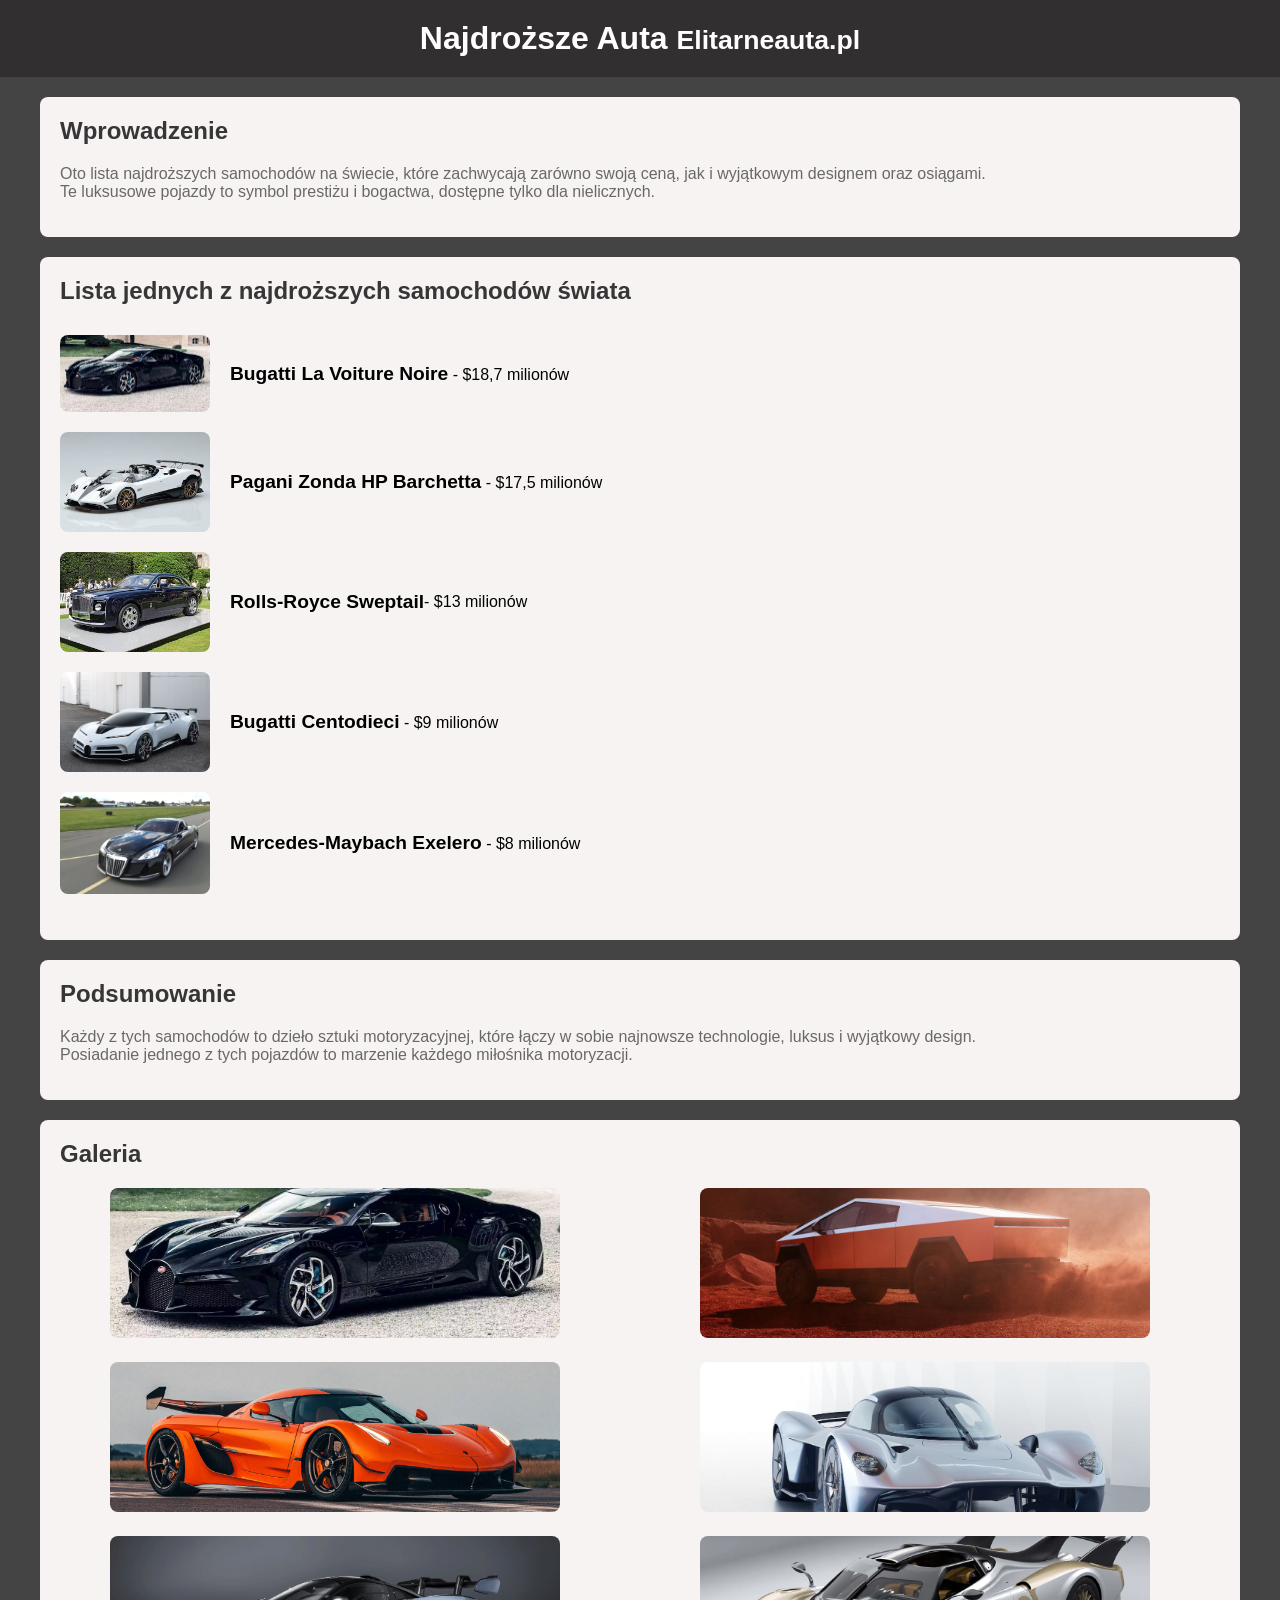
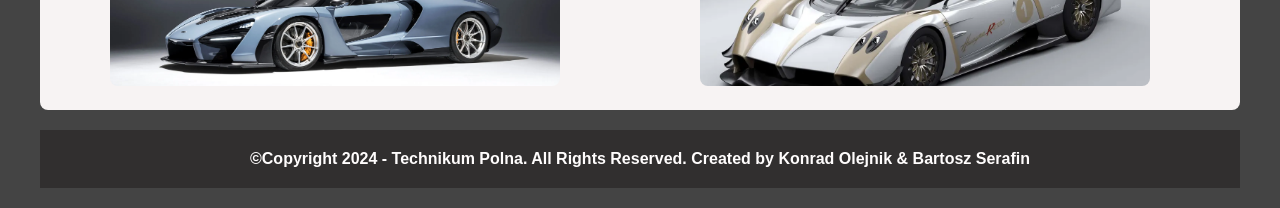
==== index.html @ 7e2195df "Update index.html" ====
<!DOCTYPE html>
<html lang="pl">
<head>
    <meta charset="UTF-8">
    <meta name="description" content="Praca z WIAI Technikumpolna.pl - Konrad Olejnik i Bartosz Serafin">
    <title>Elitarne Auta</title>
    <style>
        body {
            font-family: Arial, sans-serif;
            background-color: #444444;
            margin: 0;
            padding: 0;
        }

        header {
            background-color: #312f2f;
            color: #fffdfd;
            padding: 20px 0;
            text-align: center;
        }

        h1 {
            margin: 0;
        }

        main {
            padding: 20px;
            max-width: 1200px;
            margin: 0 auto;
        }

        section {
            background-color: #f7f3f3;
            margin-bottom: 20px; /* Odstęp poniżej sekcji */
            padding: 20px;
            border-radius: 8px;
        }

        h2 {
            color: #363636;
            margin-top: 0; /* Brak górnego marginesu */
        }

        /* Styl dla paragrafów */
        p {
            color: #696868;
        }

        /* Styl dla listy nieuporządkowanej */
        ul {
            list-style-type: none; /* Brak standardowych punktów listy */
            padding: 0;
        }

        li {
            padding: 10px 0;
            display: flex; /* Ustawienie elementów w jednej linii */
            align-items: center; /* Wyrównanie elementów do środka w pionie */
        }

        /* Usunięcie dolnej granicy dla ostatniego elementu listy */
        li:last-child {
            border-bottom: none;
        }

        /* Styl dla obrazków */
        img {
            width: 150px;
            height: auto;
            margin-right: 20px;
            border-radius: 8px;
        }

        strong {
            font-size: 1.2em;
        }

        a {
            text-decoration: none;
            color: #000;
        }

        a:hover {
            text-decoration: underline;
        }

        footer {
            background-color: #312f2f;
            color: #fffdfd;
            padding: 20px 0;
            text-align: center;
        }

        footer h3 {
            margin: 0;
            font-size: 1em;
        }

        .gallery {
            display: flex; /* Ustawienie elementów galerii w jednej linii */
            flex-wrap: wrap; /* Automatyczne łamanie linii, gdy brakuje miejsca */
            justify-content: space-around;
            gap: 20px;
        }

        .gallery img {
            width: 450px;
            height: 150px;
            object-fit: cover; /* Dopasowanie obrazka do rozmiaru */
            border-radius: 8px;
        }

        .social img {
            width: 30px;
            margin: 0 10px;
            padding: 20px;
        }

    </style>
</head>
<body>
    <header>
        <h1>Najdroższe Auta <small>Elitarneauta.pl</small></h1>
    </header>

    <main>
        <section>
            <h2>Wprowadzenie</h2>
            <p>Oto lista najdroższych samochodów na świecie, które zachwycają zarówno swoją ceną, jak i wyjątkowym designem oraz osiągami.<br> Te luksusowe pojazdy to symbol prestiżu i bogactwa, dostępne tylko dla nielicznych.</p>
        </section>
        
        <section>
            <h2>Lista jednych z najdroższych samochodów świata</h2>
            <ul>
                <li>
                    <img src="bugatti-la-voiture-noire.webp" alt="Bugatti La Voiture Noire">
                    <div>
                        <strong><a href="Bugatti_La_Voiture_Noire.html">Bugatti La Voiture Noire</a></strong> - $18,7 milionów
                    </div>
                </li>
                <li>
                    <img src="Pagani Zonda HP Barchetta.jfif" alt="Pagani Zonda HP Barchetta">
                    <div>
                        <strong><a href="Pagani_Zonda_HP_Barchetta.html">Pagani Zonda HP Barchetta</a></strong> - $17,5 milionów
                    </div>
                </li>
                <li>
                    <img src="Rolls-Royce Sweptail.jfif" alt="Rolls-Royce Sweptail">
                    <strong><a href="Rolls-Royce_Sweptail.html">Rolls-Royce Sweptail</a></strong> - $13 milionów
                </div>
            </li>
            <li>
                <img src="Bugatti Centodieci.jpeg" alt="Bugatti Centodieci">
                <div>
                    <strong><a href="Bugatti_Centodieci.html">Bugatti Centodieci</a></strong> - $9 milionów
                </div>
            </li>
            <li>
                <img src="Mercedes-Maybach Exelero.webp" alt="Mercedes-Maybach Exelero">
                <div>
                    <strong><a href="Mercedes-Maybach_Exelero.html">Mercedes-Maybach Exelero</a></strong> - $8 milionów
                </div>
            </li>
        </ul>
    </section>
          
    <section>
        <h2>Podsumowanie</h2>
        <p>Każdy z tych samochodów to dzieło sztuki motoryzacyjnej, które łączy w sobie najnowsze technologie, luksus i wyjątkowy design.<br>Posiadanie jednego z tych pojazdów to marzenie każdego miłośnika motoryzacji.</p>
    </section>
    <section>
        <h2>Galeria</h2>
        <div class="gallery">
            <a href="bugatti-la-voiture-noire.webp" target="_blank">
                <img src="bugatti-la-voiture-noire.webp" alt="Bugatti La Voiture Noire">
            </a>
            <a href="galeria1.webp" target="_blank">
                <img src="galeria1.webp" alt="Bugatti La Voiture Noire">
            </a>
            <a href="galeria2.webp" target="_blank">
                <img src="galeria2.webp" alt="Bugatti La Voiture Noire">
            </a>
            <a href="galeria3.webp" target="_blank">
                <img src="galeria3.webp" alt="Bugatti La Voiture Noire">
            </a>
            <a href="galeria4.webp" target="_blank">
            <img src="galeria4.webp" alt="Bugatti La Voiture Noire">
            </a>
            <a href="galeria5.webp" target="_blank">
            <img src="galeria5.webp" alt="Bugatti La Voiture Noire">
            </a>
        </div>
    </section>   
    <footer>
        <h3>©Copyright 2024 - Technikum Polna. All Rights Reserved. Created by Konrad Olejnik & Bartosz Serafin</h3>
    </footer>
</main>
</body>
</html>
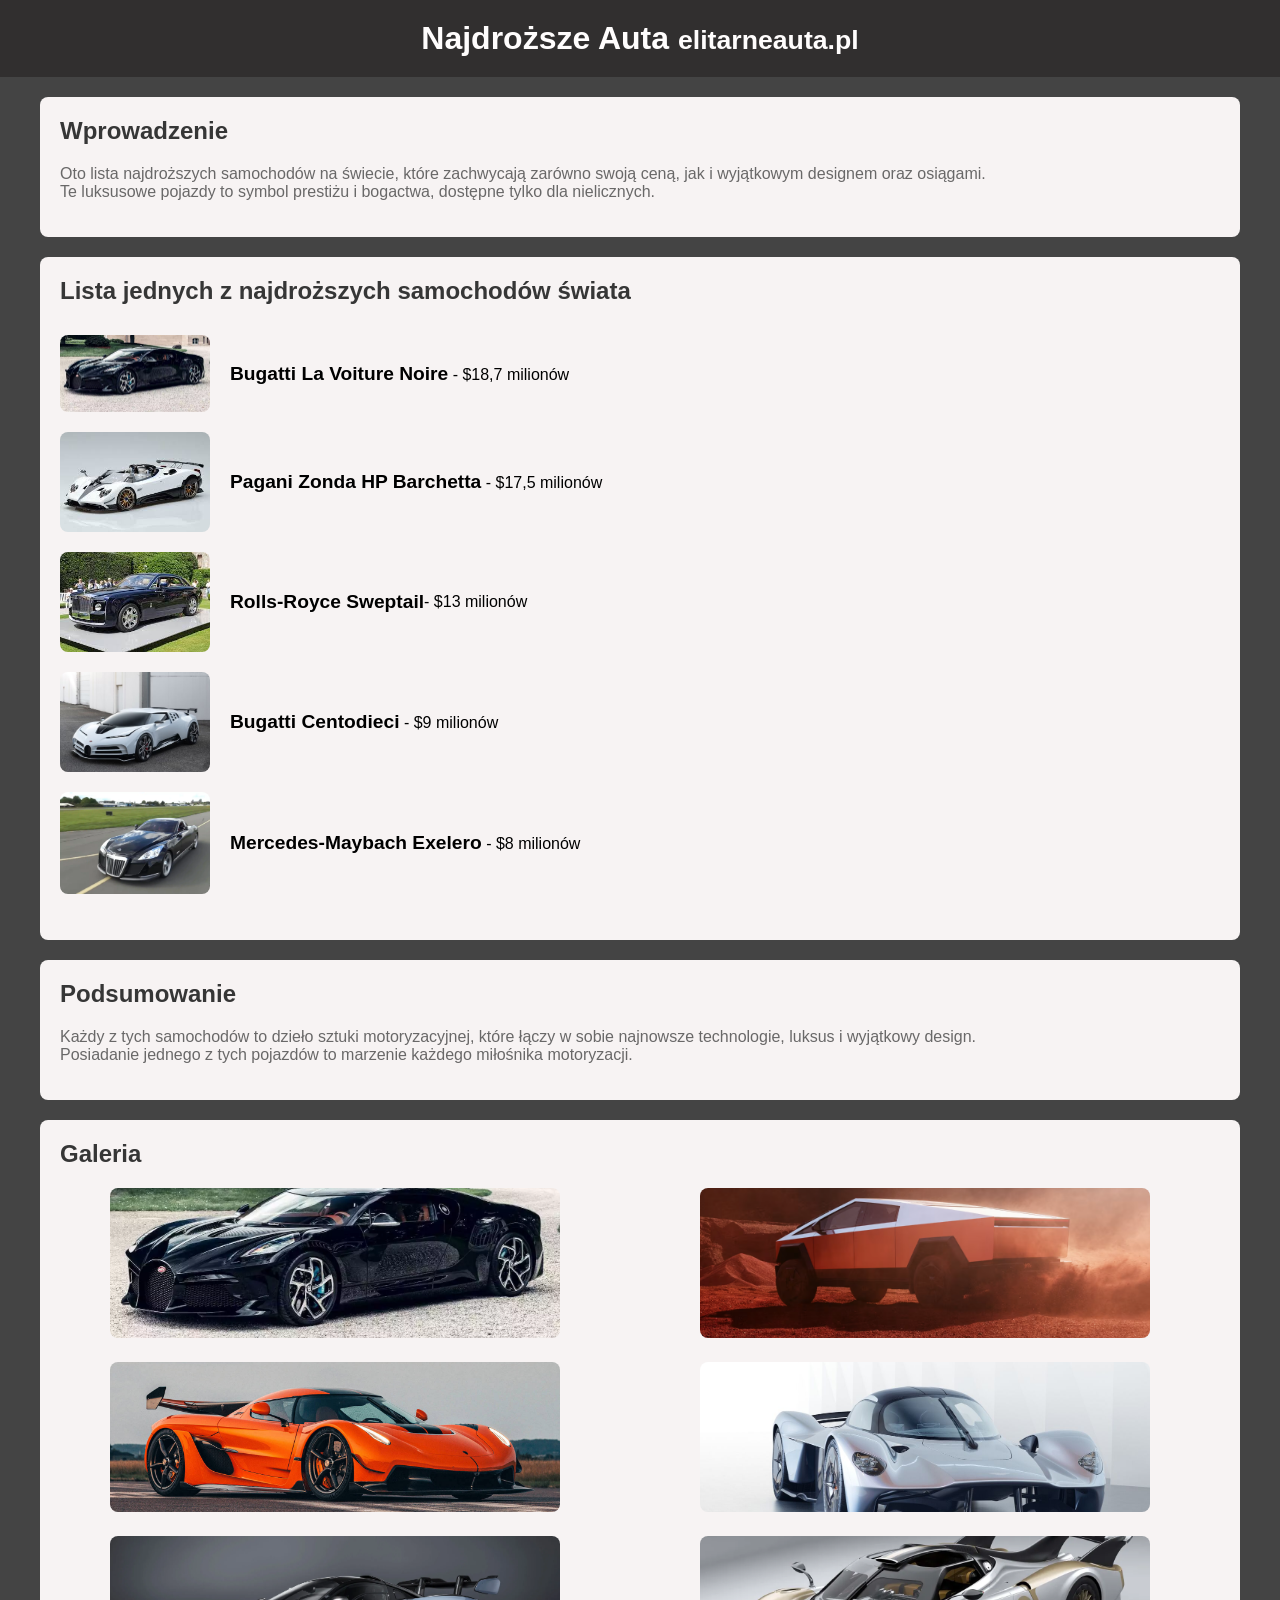
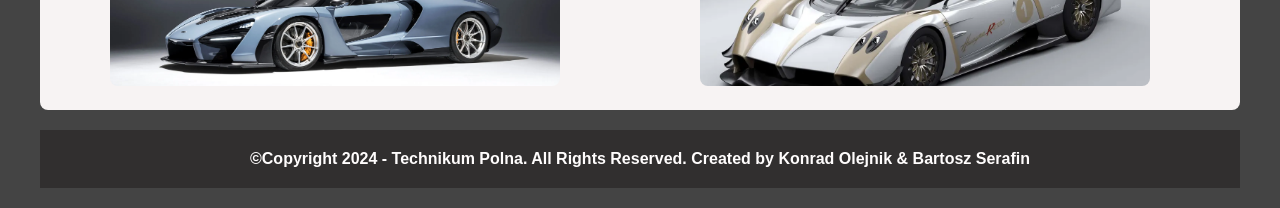
==== commit d1047090: "Update index.html" ====
--- a/index.html
+++ b/index.html
@@ -120,7 +120,7 @@
 </head>
 <body>
     <header>
-        <h1>Najdroższe Auta <small>Elitarneauta.pl</small></h1>
+        <h1>Najdroższe Auta <small>elitarneauta.pl</small></h1>
     </header>
 
     <main>
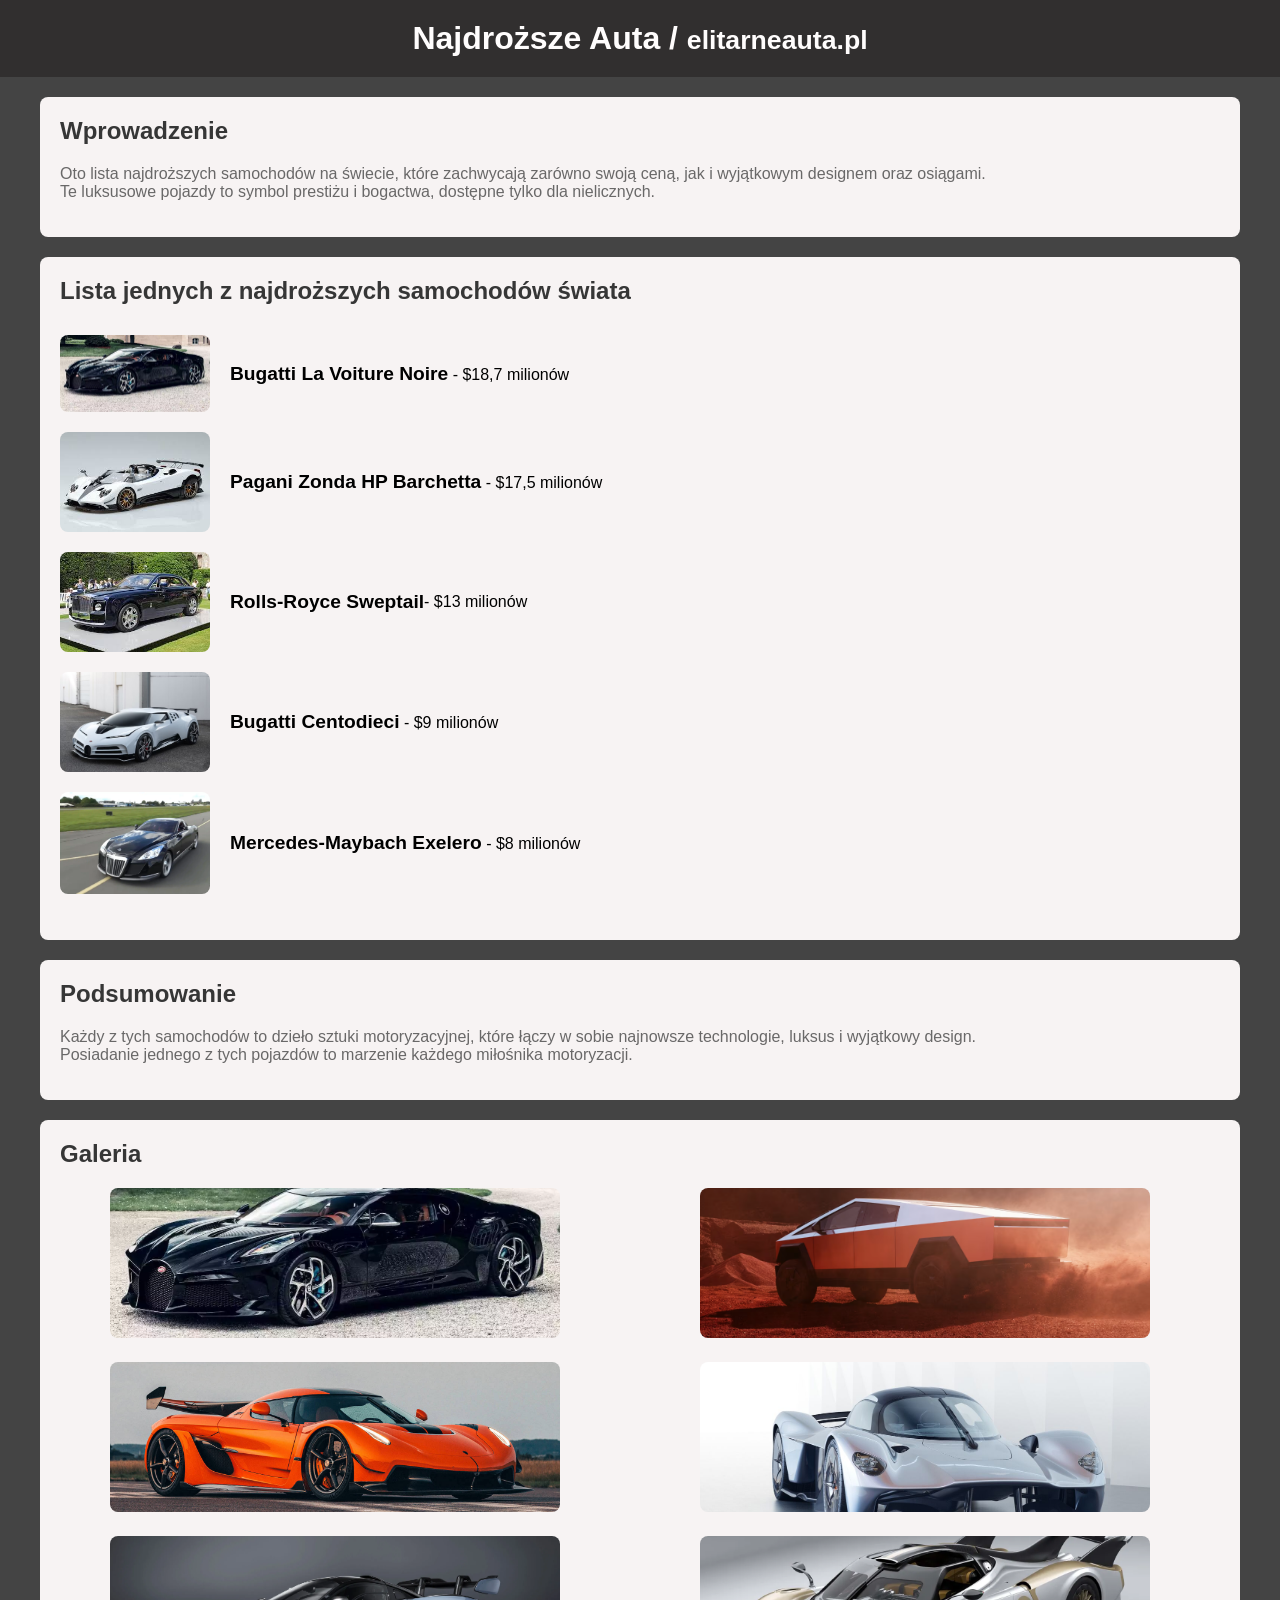
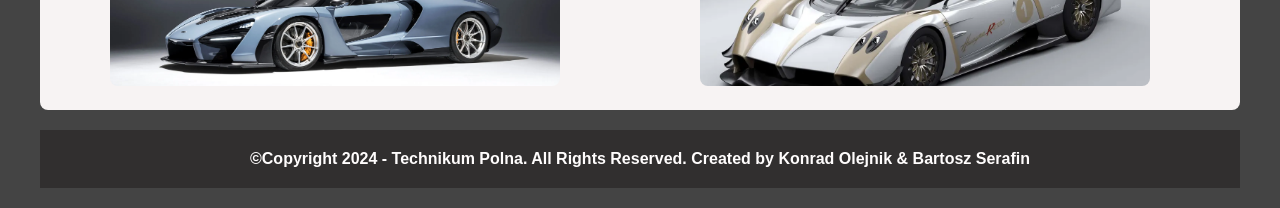
==== commit d18ed3c6: "Update index.html" ====
--- a/index.html
+++ b/index.html
@@ -120,7 +120,7 @@
 </head>
 <body>
     <header>
-        <h1>Najdroższe Auta <small>elitarneauta.pl</small></h1>
+        <h1>Najdroższe Auta <b>/</b> <small>elitarneauta.pl</small></h1>
     </header>
 
     <main>
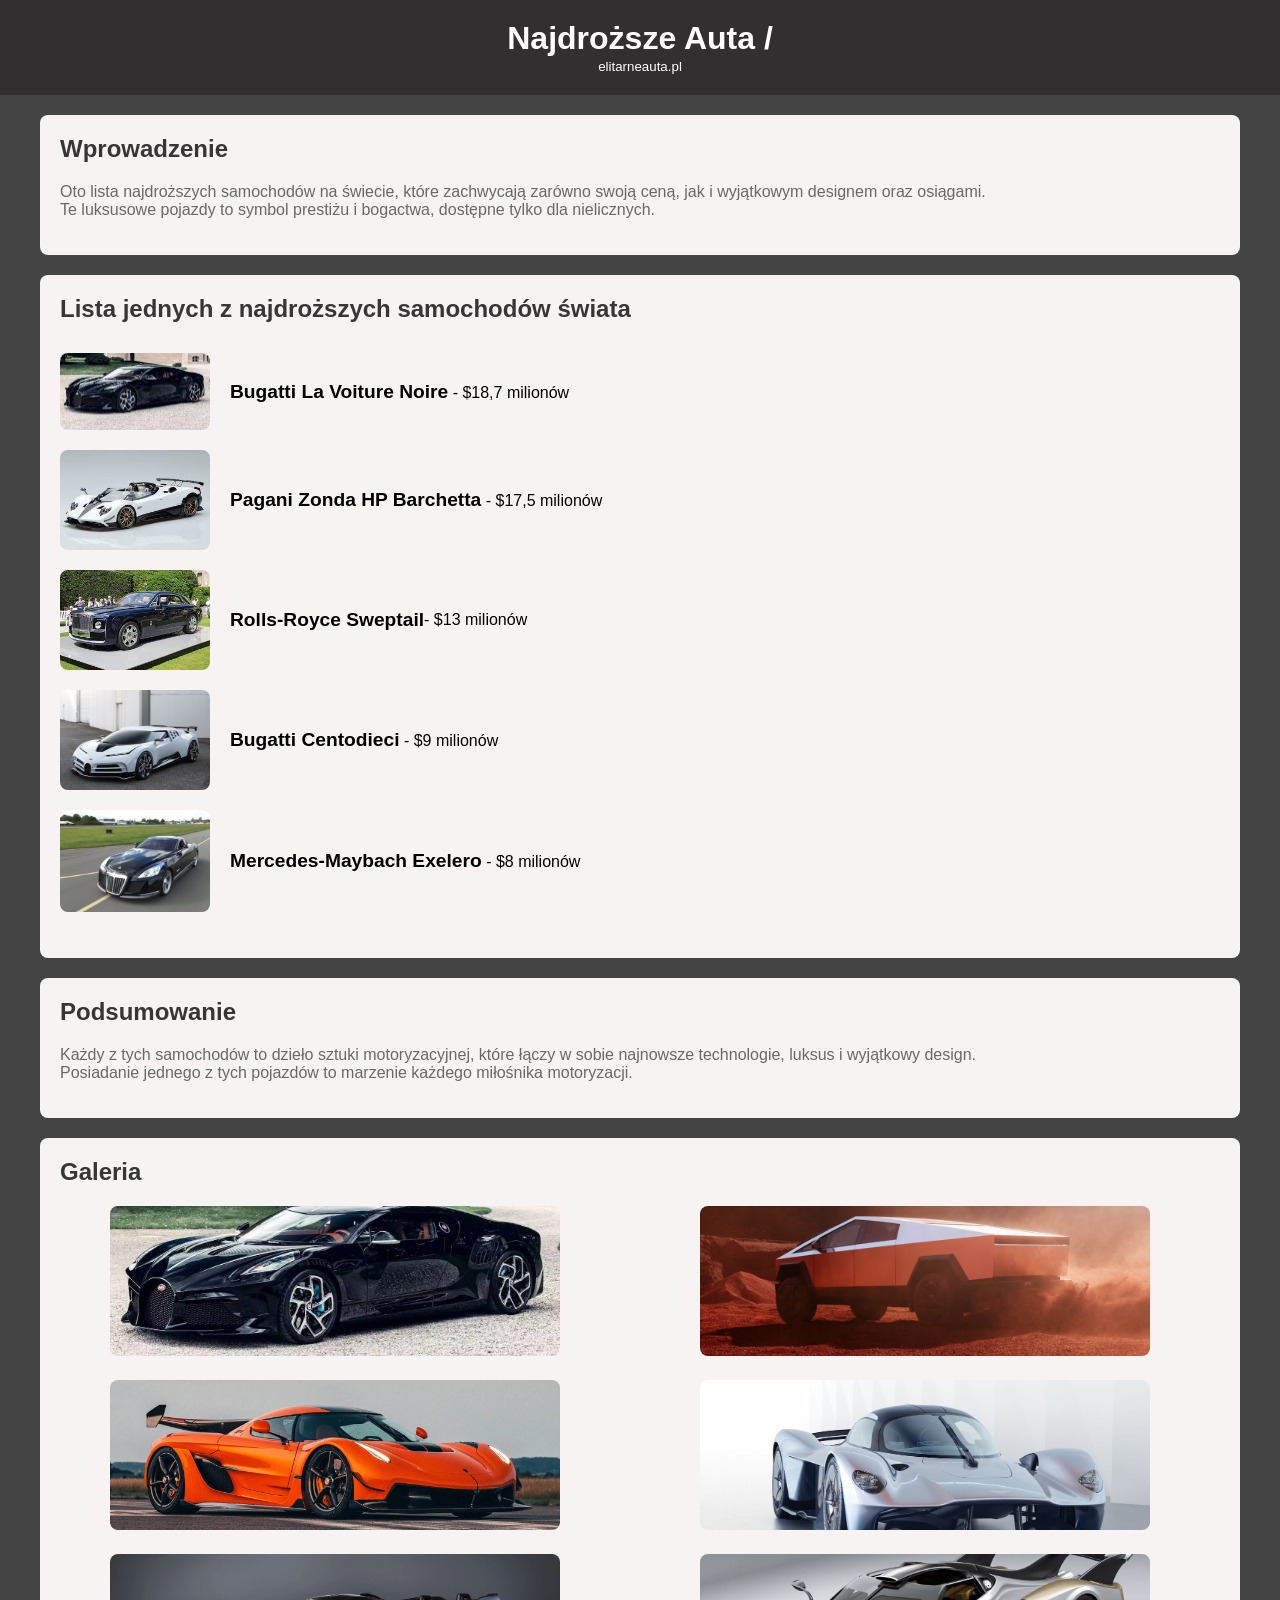
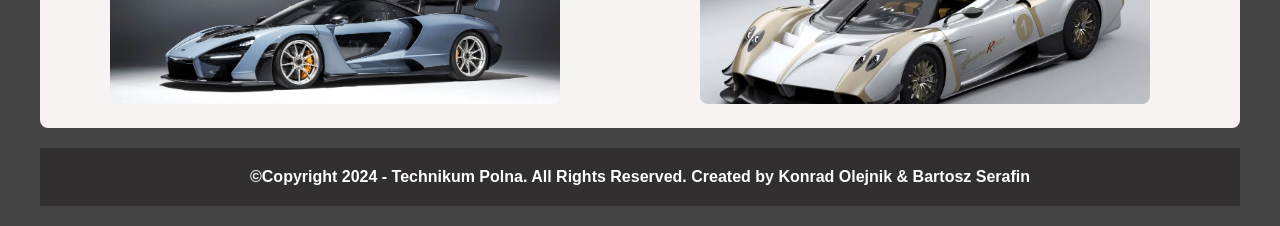
==== commit 825d53d8: "Update index.html" ====
--- a/index.html
+++ b/index.html
@@ -120,7 +120,7 @@
 </head>
 <body>
     <header>
-        <h1>Najdroższe Auta <b>/</b> <small>elitarneauta.pl</small></h1>
+        <h1>Najdroższe Auta <b>/</b> </h1><small>elitarneauta.pl</small>
     </header>
 
     <main>
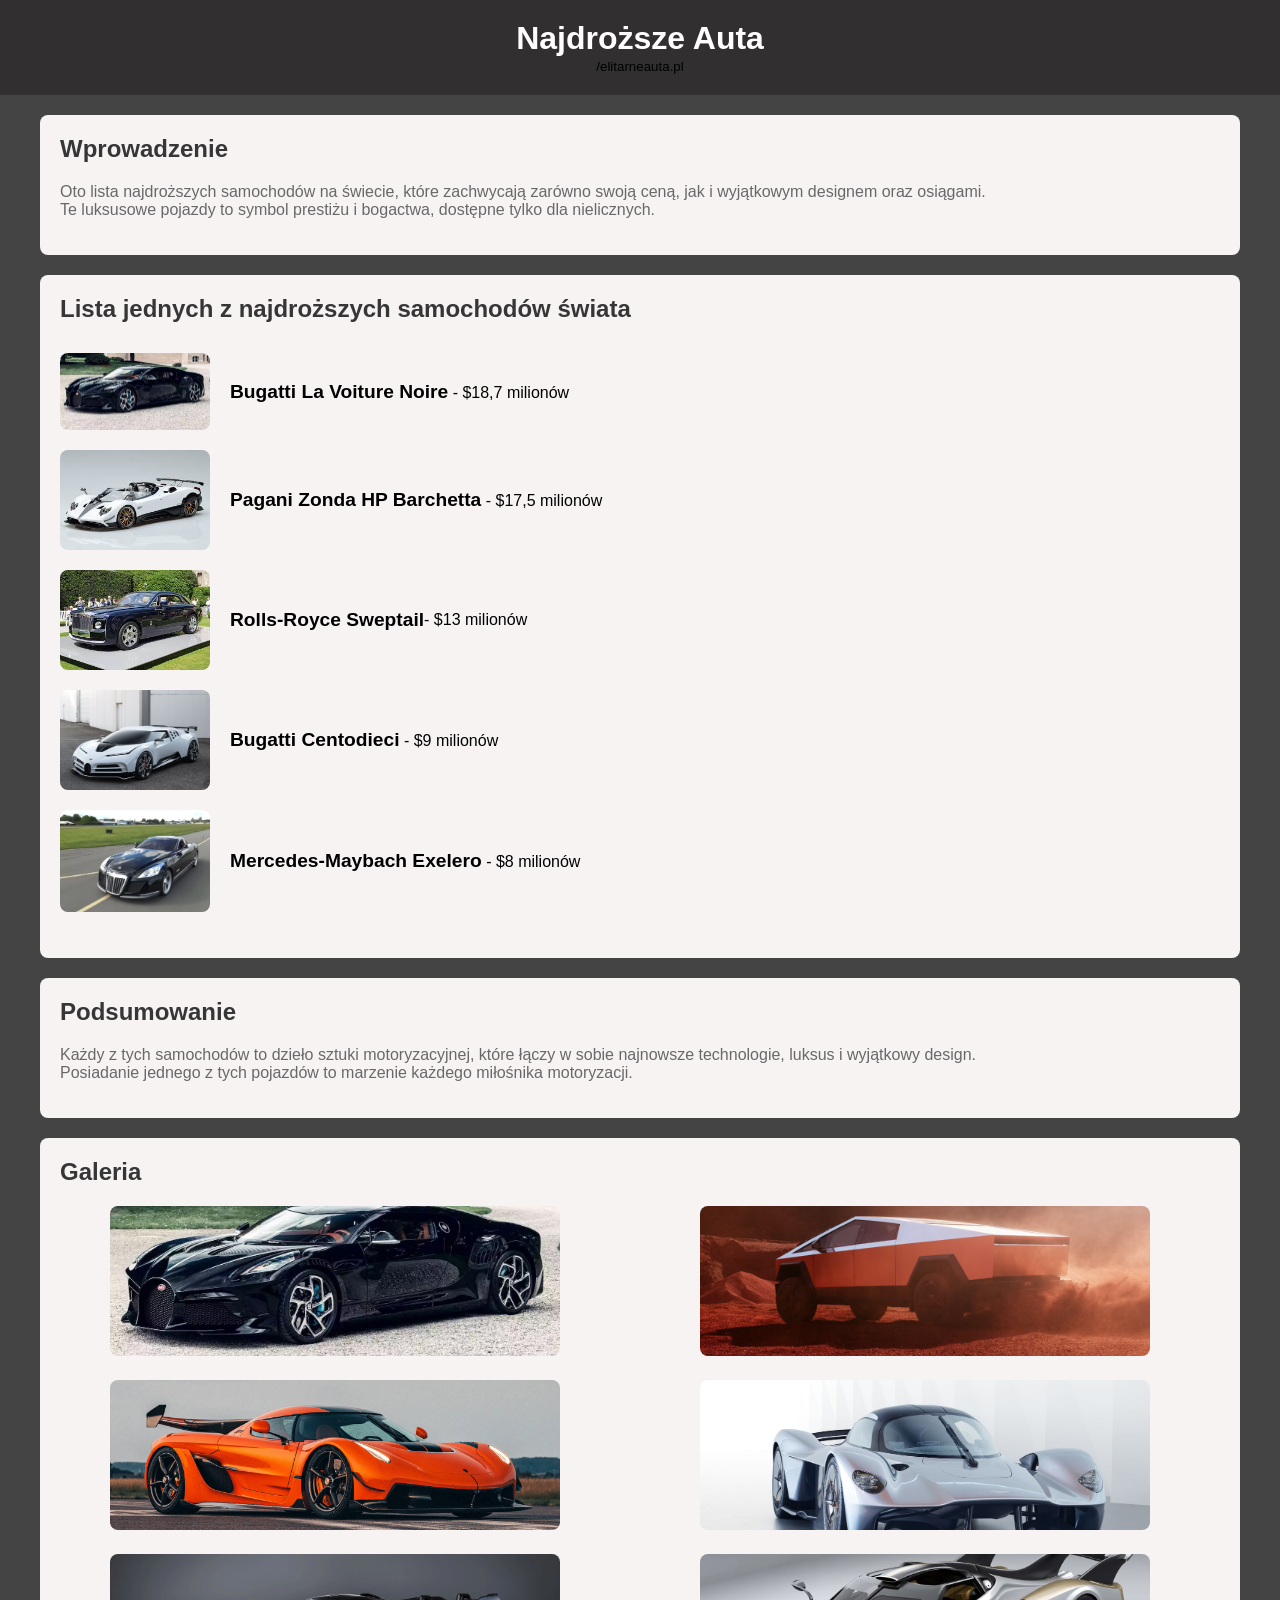
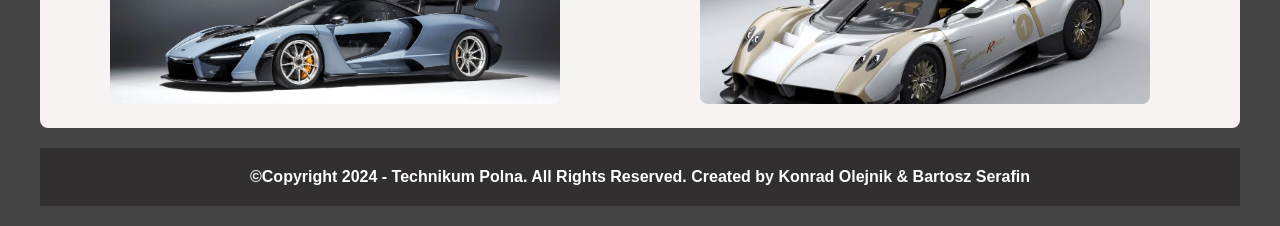
==== commit 5b55041e: "Update index.html" ====
--- a/index.html
+++ b/index.html
@@ -120,7 +120,7 @@
 </head>
 <body>
     <header>
-        <h1>Najdroższe Auta <b>/</b> </h1><small>elitarneauta.pl</small>
+        <h1>Najdroższe Auta</h1><small><a href="index.html">/elitarneauta.pl</a></small>
     </header>
 
     <main>
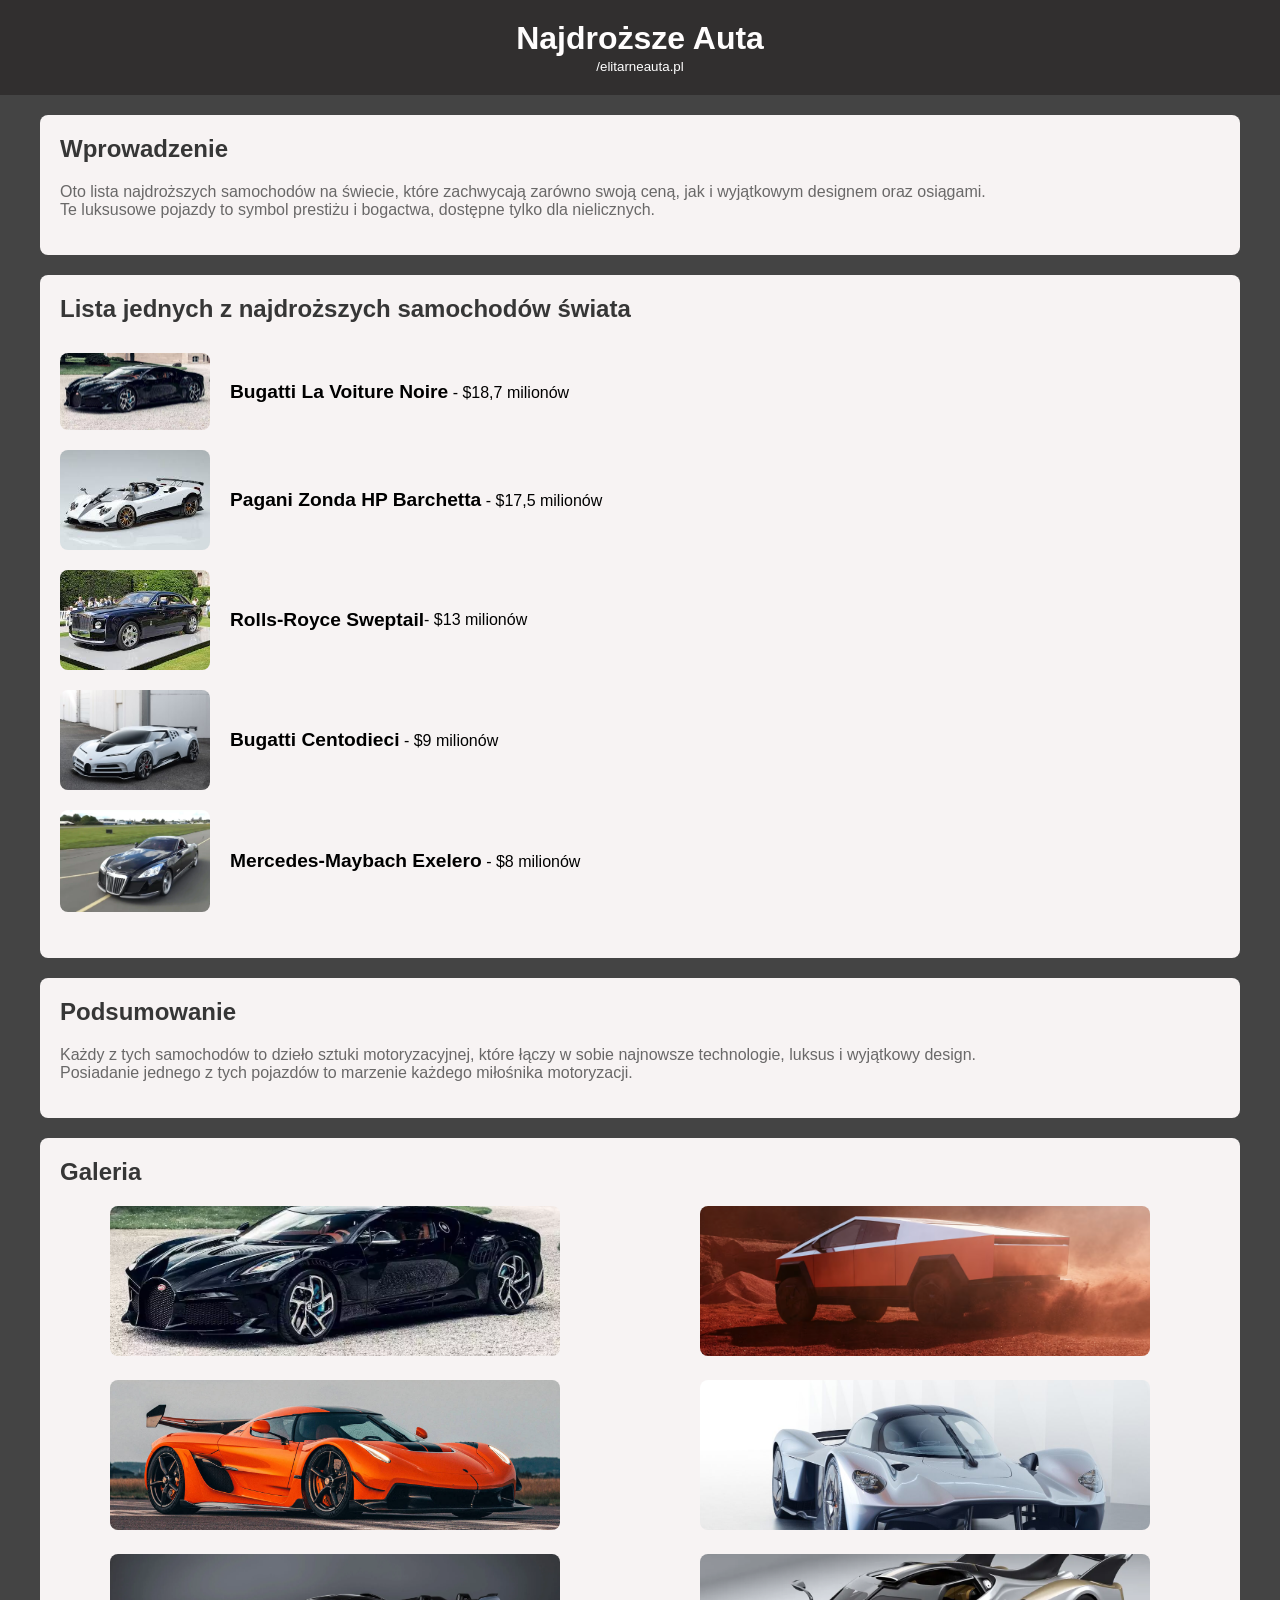
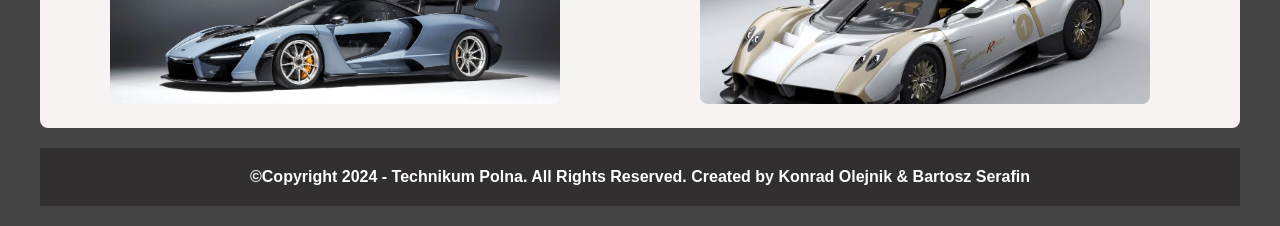
==== commit 0c605636: "Update index.html" ====
--- a/index.html
+++ b/index.html
@@ -120,7 +120,7 @@
 </head>
 <body>
     <header>
-        <h1>Najdroższe Auta</h1><small><a href="index.html">/elitarneauta.pl</a></small>
+        <h1>Najdroższe Auta</h1><small><a href="index.html" style="color: rgb(255, 255, 255);" >/elitarneauta.pl</a></small>
     </header>
 
     <main>
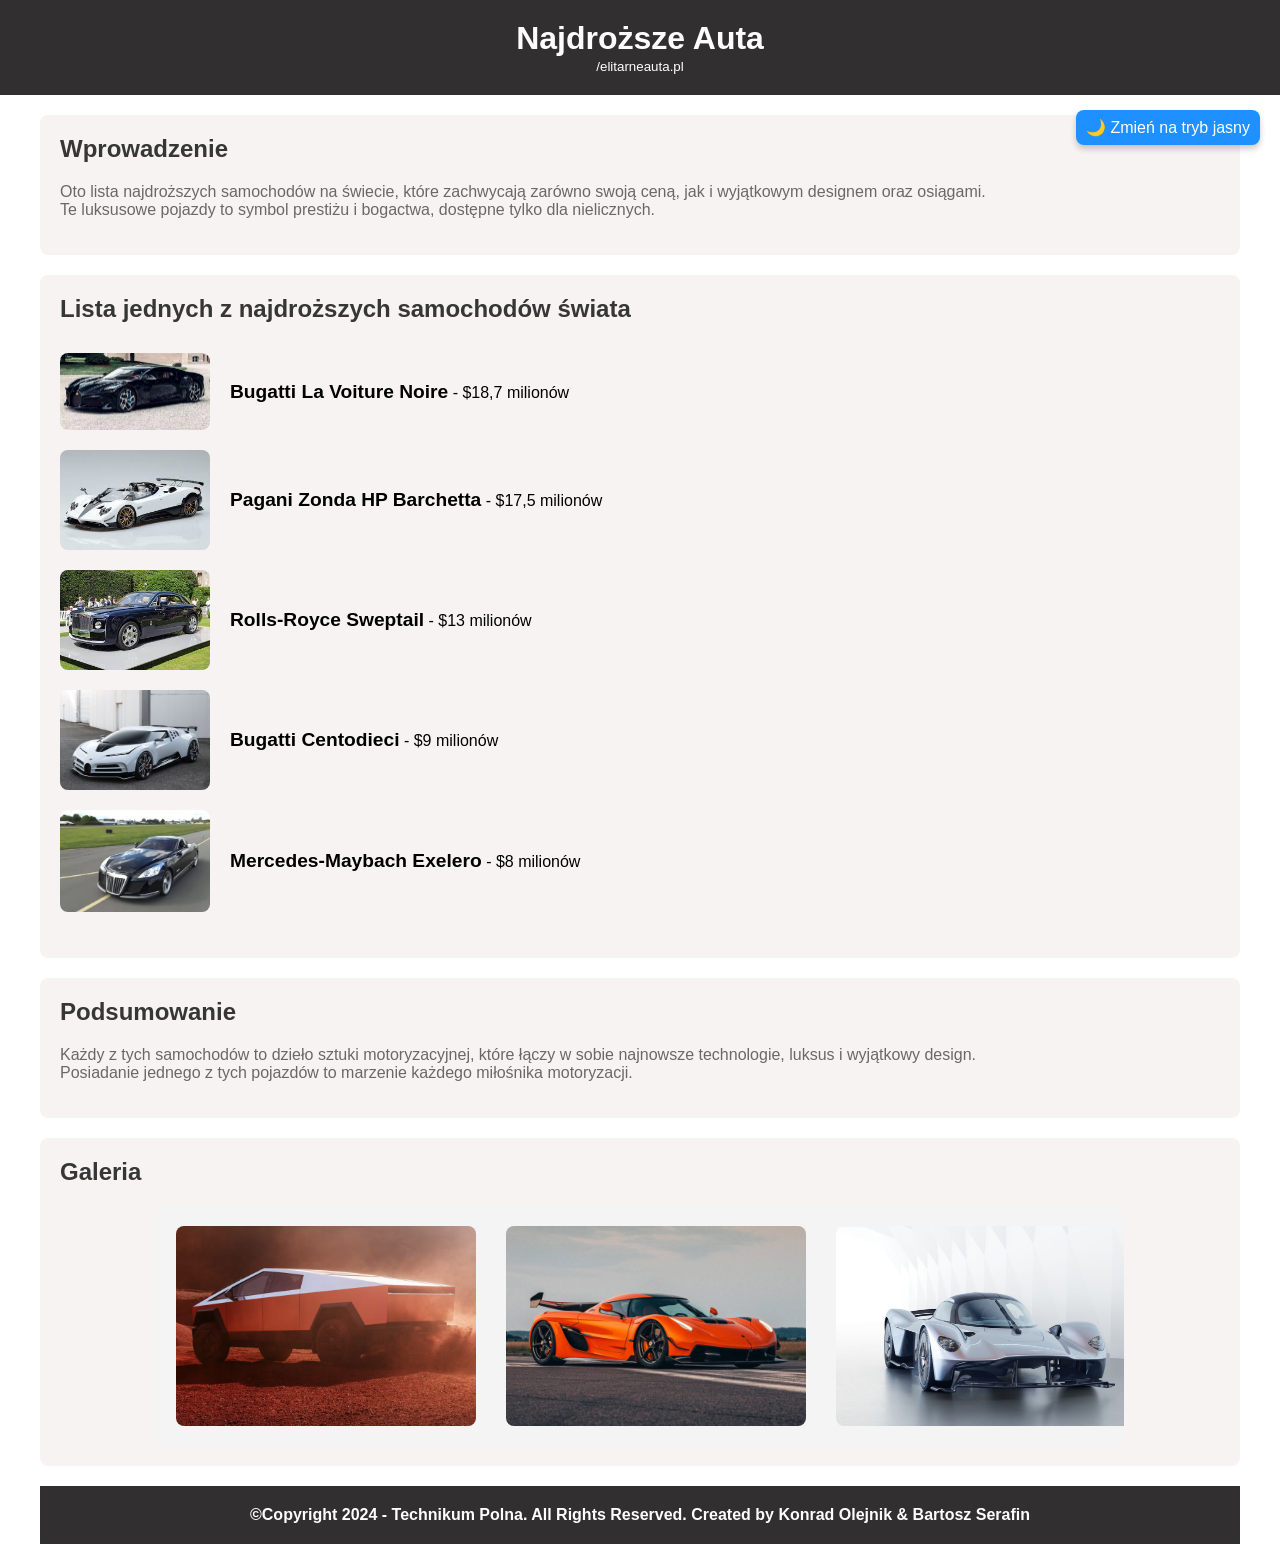
==== commit 4e69d79a: "Add files via upload" ====
--- a/index.html
+++ b/index.html
@@ -3,13 +3,15 @@
 <head>
     <meta charset="UTF-8">
     <meta name="description" content="Praca z WIAI Technikumpolna.pl - Konrad Olejnik i Bartosz Serafin">
+    <meta name="viewport" content="width=device-width, initial-scale=1.0">
     <title>Elitarne Auta</title>
+    <link rel="stylesheet" href="loader.css">
     <style>
         body {
             font-family: Arial, sans-serif;
-            background-color: #444444;
             margin: 0;
             padding: 0;
+            transition: background-color 0.3s, color 0.3s;
         }
 
         header {
@@ -97,8 +99,8 @@
         }
 
         .gallery {
-            display: flex; /* Ustawienie elementów galerii w jednej linii */
-            flex-wrap: wrap; /* Automatyczne łamanie linii, gdy brakuje miejsca */
+            display: flex;
+            flex-wrap: wrap;
             justify-content: space-around;
             gap: 20px;
         }
@@ -106,7 +108,7 @@
         .gallery img {
             width: 450px;
             height: 150px;
-            object-fit: cover; /* Dopasowanie obrazka do rozmiaru */
+            object-fit: cover;
             border-radius: 8px;
         }
 
@@ -116,11 +118,180 @@
             padding: 20px;
         }
 
+        .gallery img.active {
+            border: 1px solid #808080;
+            transform: scale(1.1);
+        }
+
+        .carousel-container {
+            overflow: hidden;
+            width: 80%;
+            margin: 0 auto;
+            background-color: #f5f4f4;
+            padding: 20px;  
+            border-radius: 8px;
+            transition: background-color 0.3s ease;
+        }
+
+        .carousel-container.dark-mode {
+            background-color: #2a2a2a;
+        }
+
+        .carousel {
+            display: flex;
+            gap: 10px;
+            animation: scrollCarousel 25s linear infinite;
+        }
+
+        .carousel img {
+            width: 300px;
+            height: 200px;
+            border-radius: 8px;
+            object-fit: cover;
+        }
+
+        @keyframes scrollCarousel {
+            0% {
+                transform: translateX(0);
+            }
+            100% {
+                transform: translateX(calc(-300px * 5 - 50px));
+            }
+        }
+
+        li img:hover {
+            transform: scale(1.1);
+            transition: transform 0.3s ease-in-out;
+        }
+
+        body.dark-mode {
+            background-color: #1e1e1e;
+            color: #e0e0e0;
+        }
+
+        body.dark-mode .price {
+            color: #ffffff;
+        }
+
+        body.dark-mode section ul li div {
+            color: #ffffff;
+        }
+
+        body.dark-mode section ul li div a {
+            color: #ffffff;
+        }
+
+        body.dark-mode section ul li strong {
+            color: #ffffff;
+        }
+
+        header.dark-mode, footer.dark-mode {
+            background-color: #2c2c2c;
+        }
+
+        section.dark-mode {
+            background-color: #333333;
+            color: #ffffff;
+        }
+
+        section.dark-mode ul li {
+            color: #070707;
+        }   
+
+        section.dark-mode ul li a {
+            color: #ffffff;
+        }
+
+        section.dark-mode ul li a:hover {
+            color: #ffffff;
+        }
+
+        .dark-mode h1, .dark-mode h2 {
+            color: #f5f4f4;
+        }
+
+        #toggle-mode {
+            background-color: #1e90ff;
+            color: #ffffff;
+            border: none;
+            padding: 8px 10px;
+            font-size: 1rem;
+            font-family: Arial, sans-serif;
+            border-radius: 8px;
+            cursor: pointer;
+            box-shadow: 0 4px 6px rgba(0, 0, 0, 0.2);
+            transition: background-color 0.3s ease, transform 0.2s ease, top 0.3s ease;
+            margin-right: 10px;
+            margin-top: 50px;
+            position: fixed;
+            top: 60px;
+            right: 10px;
+            z-index: 1000;
+        }
+
+        #toggle-mode:hover {
+            background-color: #6495ed;
+            transform: scale(0.9);
+        }
+
+        #toggle-mode:active {
+            transform: scale(0.95);
+            box-shadow: 0 2px 4px rgba(0, 0, 0, 0.3);
+        }
+
+        
+
+        body.light-mode {
+            background-color: #ffffff;
+            color: #000000;
+        }
+
+        body.dark-mode p {
+            color: #ffffff;
+        }
+
+        body.dark-mode .carousel-container {
+            background-color: #333333;
+        }
+
+
+</style>
+
     </style>
 </head>
 <body>
+    <!-- Animacja -->
+    <div id="preloader">
+        <div id="loading-text">
+            Ładowanie strony<span id="dots">...</span>
+        </div>
+
+        <div id="road-container">
+            <div id="road">
+                <pre>
+~~~~~~~~~~~~~~~~~~~~~~~~~~~~~~~~~~~~~~~~~~~~~
+^^^^^^^^^^^^^^^^^^^^^^^^^^^^^^^^^^^^^^^^^^^^^
+|                                            |
+|                                            |
+|                                            |
+^^^^^^^^^^^^^^^^^^^^^^^^^^^^^^^^^^^^^^^^^^^^^
+~~~~~~~~~~~~~~~~~~~~~~~~~~~~~~~~~~~~~~~~~~~~~
+                </pre>
+                <pre id="ascii-car">
+     ______
+   _|_o_o_o\__
+  |   _     _ `.  
+  '-(_)---(_)--'
+                </pre>
+            </div>
+        </div>
+    </div>
+
+    <!-- Treść strony -->
     <header>
         <h1>Najdroższe Auta</h1><small><a href="index.html" style="color: rgb(255, 255, 255);" >/elitarneauta.pl</a></small>
+        <button id="toggle-mode">🌙 Zmień na tryb jasny</button>
+
     </header>
 
     <main>
@@ -135,65 +306,90 @@
                 <li>
                     <img src="bugatti-la-voiture-noire.webp" alt="Bugatti La Voiture Noire">
                     <div>
-                        <strong><a href="Bugatti_La_Voiture_Noire.html">Bugatti La Voiture Noire</a></strong> - $18,7 milionów
+                        <strong><a href="Bugatti_La_Voiture_Noire.html">Bugatti La Voiture Noire</a></strong> - <span class="price">$18,7 milionów</span>
                     </div>
                 </li>
                 <li>
                     <img src="Pagani Zonda HP Barchetta.jfif" alt="Pagani Zonda HP Barchetta">
                     <div>
-                        <strong><a href="Pagani_Zonda_HP_Barchetta.html">Pagani Zonda HP Barchetta</a></strong> - $17,5 milionów
+                        <strong><a href="Pagani_Zonda_HP_Barchetta.html">Pagani Zonda HP Barchetta</a></strong> - <span class="price">$17,5 milionów</span>
                     </div>
                 </li>
                 <li>
                     <img src="Rolls-Royce Sweptail.jfif" alt="Rolls-Royce Sweptail">
-                    <strong><a href="Rolls-Royce_Sweptail.html">Rolls-Royce Sweptail</a></strong> - $13 milionów
-                </div>
-            </li>
-            <li>
-                <img src="Bugatti Centodieci.jpeg" alt="Bugatti Centodieci">
-                <div>
-                    <strong><a href="Bugatti_Centodieci.html">Bugatti Centodieci</a></strong> - $9 milionów
-                </div>
-            </li>
-            <li>
-                <img src="Mercedes-Maybach Exelero.webp" alt="Mercedes-Maybach Exelero">
-                <div>
-                    <strong><a href="Mercedes-Maybach_Exelero.html">Mercedes-Maybach Exelero</a></strong> - $8 milionów
-                </div>
-            </li>
-        </ul>
-    </section>
-          
+                    <div>
+                        <strong><a href="Rolls-Royce_Sweptail.html">Rolls-Royce Sweptail</a></strong> - <span class="price">$13 milionów</span>
+                    </div>
+                </li>
+                <li>
+                    <img src="Bugatti Centodieci.jpeg" alt="Bugatti Centodieci">
+                    <div>
+                        <strong><a href="Bugatti_Centodieci.html">Bugatti Centodieci</a></strong> - <span class="price">$9 milionów</span>
+                    </div>
+                </li>
+                <li>
+                    <img src="Mercedes-Maybach Exelero.webp" alt="Mercedes-Maybach Exelero">
+                    <div>
+                        <strong><a href="Mercedes-Maybach_Exelero.html">Mercedes-Maybach Exelero</a></strong> - <span class="price">$8 milionów</span>
+                    </div>
+                </li>
+            </ul>
+        </section>
+
     <section>
         <h2>Podsumowanie</h2>
         <p>Każdy z tych samochodów to dzieło sztuki motoryzacyjnej, które łączy w sobie najnowsze technologie, luksus i wyjątkowy design.<br>Posiadanie jednego z tych pojazdów to marzenie każdego miłośnika motoryzacji.</p>
     </section>
+
     <section>
         <h2>Galeria</h2>
-        <div class="gallery">
-            <a href="bugatti-la-voiture-noire.webp" target="_blank">
-                <img src="bugatti-la-voiture-noire.webp" alt="Bugatti La Voiture Noire">
-            </a>
-            <a href="galeria1.webp" target="_blank">
-                <img src="galeria1.webp" alt="Bugatti La Voiture Noire">
-            </a>
-            <a href="galeria2.webp" target="_blank">
-                <img src="galeria2.webp" alt="Bugatti La Voiture Noire">
-            </a>
-            <a href="galeria3.webp" target="_blank">
-                <img src="galeria3.webp" alt="Bugatti La Voiture Noire">
-            </a>
-            <a href="galeria4.webp" target="_blank">
-            <img src="galeria4.webp" alt="Bugatti La Voiture Noire">
-            </a>
-            <a href="galeria5.webp" target="_blank">
-            <img src="galeria5.webp" alt="Bugatti La Voiture Noire">
-            </a>
+        <div class="carousel-container">
+            <div class="carousel">
+                <img src="galeria1.webp" alt="Galeria 1">
+                <img src="galeria2.webp" alt="Galeria 2">
+                <img src="galeria3.webp" alt="Galeria 3">
+                <img src="galeria4.webp" alt="Galeria 4">
+                <img src="galeria5.webp" alt="Galeria 5">
+                <img src="galeria1.webp" alt="Galeria 1">
+                <img src="galeria2.webp" alt="Galeria 2">
+                <img src="galeria3.webp" alt="Galeria 3">
+                <img src="galeria4.webp" alt="Galeria 4">
+                <img src="galeria5.webp" alt="Galeria 5">
+            </div>
         </div>
-    </section>   
+    </section>
+
     <footer>
         <h3>©Copyright 2024 - Technikum Polna. All Rights Reserved. Created by Konrad Olejnik & Bartosz Serafin</h3>
     </footer>
+
+    <script src="loader.js"></script>
+    <script>
+        const toggleButton = document.getElementById('toggle-mode');
+            toggleButton.addEventListener('click', () => {
+            if (document.body.classList.contains('dark-mode')) {
+                document.body.classList.remove('dark-mode');
+                const sections = document.querySelectorAll('section');
+                sections.forEach(section => section.classList.remove('dark-mode'));
+                toggleButton.textContent = '🌙 Zmień na tryb ciemny';
+            } else {
+                document.body.classList.add('dark-mode');
+                const sections = document.querySelectorAll('section');
+                sections.forEach(section => section.classList.add('dark-mode'));
+                toggleButton.textContent = '🌞 Zmień na tryb jasny';
+            }
+        });
+
+        window.addEventListener('scroll', function() {
+            var button = document.getElementById('toggle-mode');
+            if (window.scrollY > 70) {
+                button.style.top = '-20px';
+            } else {
+                button.style.top = '60px';
+            }
+        });
+        
+    </script>
 </main>
 </body>
-</html>
+</html>
--- a/loader.css
+++ b/loader.css
@@ -0,0 +1,83 @@
+/* Styl dla preloadera */
+#preloader {
+    position: fixed;
+    top: 0;
+    left: 0;
+    width: 100%;
+    height: 100%;
+    background-color: #f0f0f0;
+    display: flex;
+    flex-direction: column;
+    justify-content: center;
+    align-items: center;
+    overflow: hidden;
+    z-index: 9999;
+    font-family: 'Courier New', Courier, monospace;
+}
+
+#loading-text {
+    font-size: 2rem;
+    font-weight: bold;
+    color: #333;
+    margin-bottom: 20px;
+}
+
+#dots {
+    display: inline-block;
+    animation: dots 1.5s infinite steps(4);
+}
+
+@keyframes dots {
+    0% { content: ""; }
+    25% { content: "."; }
+    50% { content: ".."; }
+    75% { content: "..."; }
+    100% { content: ""; }
+}
+
+#road-container {
+    position: relative;
+    width: 100%;
+    height: 150px; /* Wysokość toru */
+    display: flex;
+    justify-content: center;
+    align-items: center;
+    overflow: hidden;
+}
+
+#road {
+    position: relative;
+    width: 100%;
+    height: 100%;
+    font-size: 1.2rem;
+    color: #666;
+    text-align: center;
+    line-height: 1.5;
+}
+
+#ascii-car {
+    position: absolute;
+    bottom: 20px;
+    left: -200px;
+    font-size: 1.2rem;
+    animation: drive 6s ease-in-out forwards;
+}
+
+/* Animacja ruchu samochodu */
+@keyframes drive {
+    0% {
+        left: -200px; 
+    }
+    20% {
+        left: 20%;
+    }
+    50% {
+        left: 50%; 
+    }
+    70% {
+        left: 50%; 
+    }
+    100% {
+        left: 100%; 
+    }
+}
